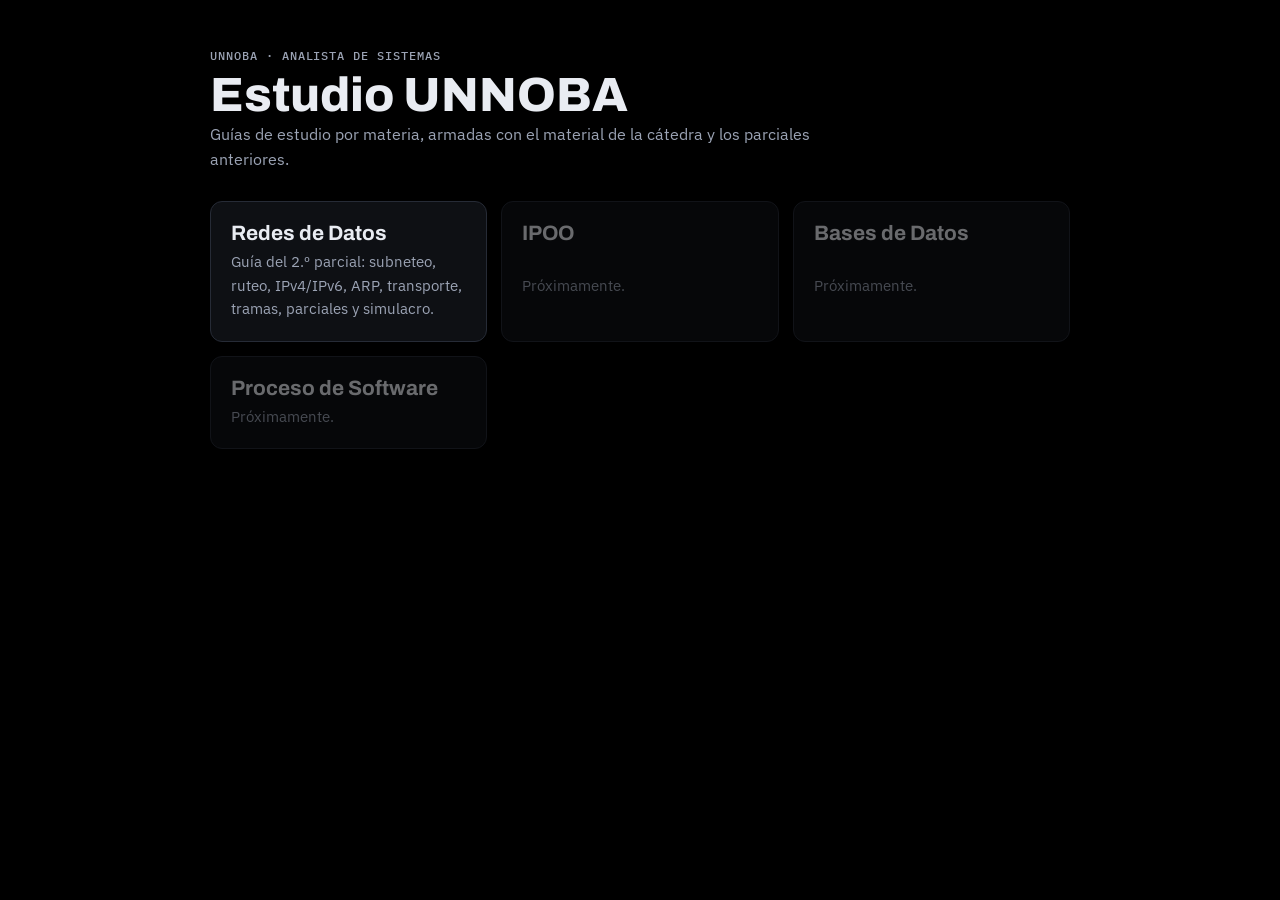
==== index.html @ 7d093175 "Guía de Redes (2.º parcial) e índice de materias Co-Authored-By: Claude Sonnet 5.5 <noreply@anthropi" ====
<!DOCTYPE html>
<html lang="es"><head><meta charset="utf-8">
<meta name="viewport" content="width=device-width,initial-scale=1">
<title>Estudio UNNOBA</title>
<link rel="stylesheet" href="https://fonts.googleapis.com/css2?family=Archivo:wght@700;800&family=IBM+Plex+Sans:wght@400;500;600&family=IBM+Plex+Mono:wght@500&display=swap">
<style>
:root{color-scheme:dark;--ink:#E9ECF2;--muted:#9BA3B4;--line:#262B36;--surface:#0E1014;--accent:#8FA3FF}
*{box-sizing:border-box}
body{margin:0;background:#000;color:var(--ink);font:16px/1.6 "IBM Plex Sans",system-ui,sans-serif;padding:48px 16px}
main{max-width:860px;margin:0 auto;display:grid;gap:28px}
.eyebrow{font:500 .75rem "IBM Plex Mono",monospace;letter-spacing:.08em;text-transform:uppercase;color:var(--muted)}
h1{font:800 clamp(2rem,5vw,3rem)/1.1 Archivo,sans-serif;margin:6px 0 0}
p{margin:0;color:var(--muted);max-width:60ch}
.grid{display:grid;grid-template-columns:repeat(auto-fit,minmax(240px,1fr));gap:14px}
a.card,.card{display:grid;gap:6px;background:var(--surface);border:1px solid var(--line);border-radius:12px;padding:20px;color:var(--ink);text-decoration:none}
a.card:hover{border-color:var(--accent)}
.card h2{font:700 1.3rem Archivo,sans-serif;margin:0}
.card span{color:var(--muted);font-size:.92rem}
.soon{opacity:.45}
a:focus-visible{outline:2px solid var(--accent);outline-offset:2px}
</style></head><body><main>
<header><div class="eyebrow">UNNOBA · Analista de Sistemas</div><h1>Estudio UNNOBA</h1><p>Guías de estudio por materia, armadas con el material de la cátedra y los parciales anteriores.</p></header>
<div class="grid">
<a class="card" href="redes/"><h2>Redes de Datos</h2><span>Guía del 2.º parcial: subneteo, ruteo, IPv4/IPv6, ARP, transporte, tramas, parciales y simulacro.</span></a>
<div class="card soon"><h2>IPOO</h2><span>Próximamente.</span></div>
<div class="card soon"><h2>Bases de Datos</h2><span>Próximamente.</span></div>
<div class="card soon"><h2>Proceso de Software</h2><span>Próximamente.</span></div>
</div>
</main></body></html>
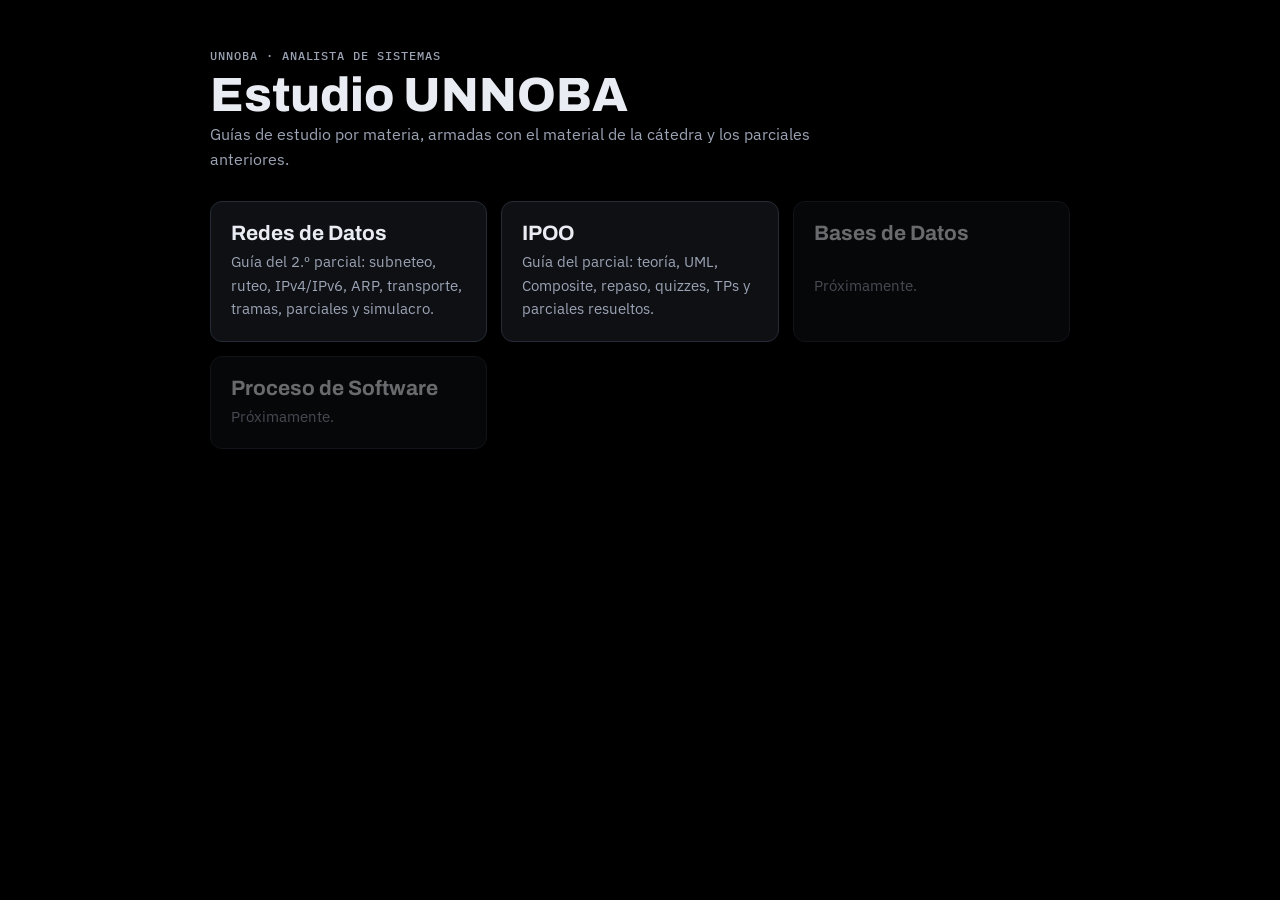
==== commit cf7f4450: "Agrega la guía de IPOO y la enlaza desde el índice Co-Authored-By: Claude Sonnet 5.5 <noreply@anthro" ====
--- a/index.html
+++ b/index.html
@@ -22,7 +22,7 @@
 <header><div class="eyebrow">UNNOBA · Analista de Sistemas</div><h1>Estudio UNNOBA</h1><p>Guías de estudio por materia, armadas con el material de la cátedra y los parciales anteriores.</p></header>
 <div class="grid">
 <a class="card" href="redes/"><h2>Redes de Datos</h2><span>Guía del 2.º parcial: subneteo, ruteo, IPv4/IPv6, ARP, transporte, tramas, parciales y simulacro.</span></a>
-<div class="card soon"><h2>IPOO</h2><span>Próximamente.</span></div>
+<a class="card" href="ipoo/"><h2>IPOO</h2><span>Guía del parcial: teoría, UML, Composite, repaso, quizzes, TPs y parciales resueltos.</span></a>
 <div class="card soon"><h2>Bases de Datos</h2><span>Próximamente.</span></div>
 <div class="card soon"><h2>Proceso de Software</h2><span>Próximamente.</span></div>
 </div>
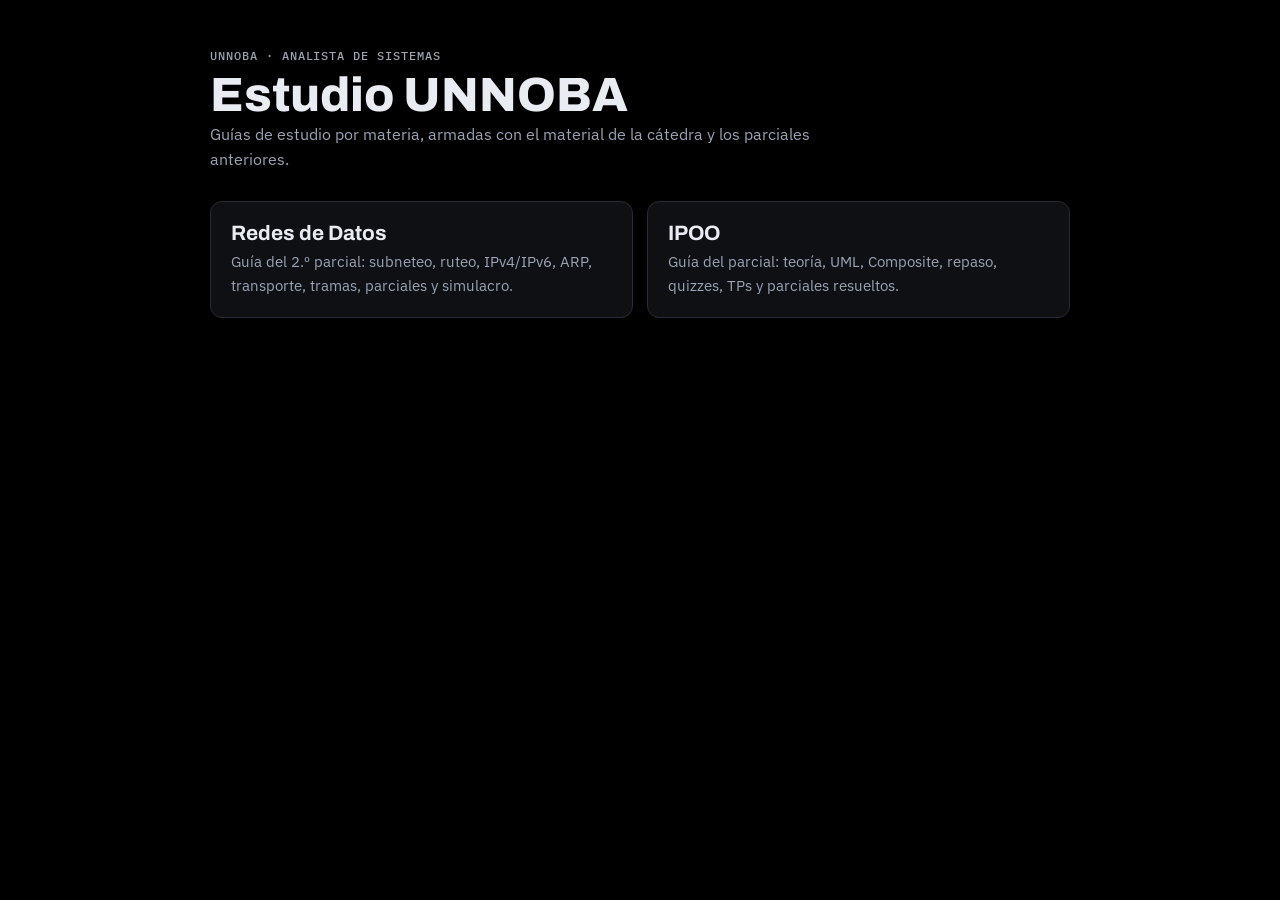
==== commit d5ed1047: "Saca Bases de Datos y Proceso de Software del índice Co-Authored-By: Claude Sonnet 5.5 <noreply@anth" ====
--- a/index.html
+++ b/index.html
@@ -23,7 +23,5 @@
 <div class="grid">
 <a class="card" href="redes/"><h2>Redes de Datos</h2><span>Guía del 2.º parcial: subneteo, ruteo, IPv4/IPv6, ARP, transporte, tramas, parciales y simulacro.</span></a>
 <a class="card" href="ipoo/"><h2>IPOO</h2><span>Guía del parcial: teoría, UML, Composite, repaso, quizzes, TPs y parciales resueltos.</span></a>
-<div class="card soon"><h2>Bases de Datos</h2><span>Próximamente.</span></div>
-<div class="card soon"><h2>Proceso de Software</h2><span>Próximamente.</span></div>
 </div>
 </main></body></html>
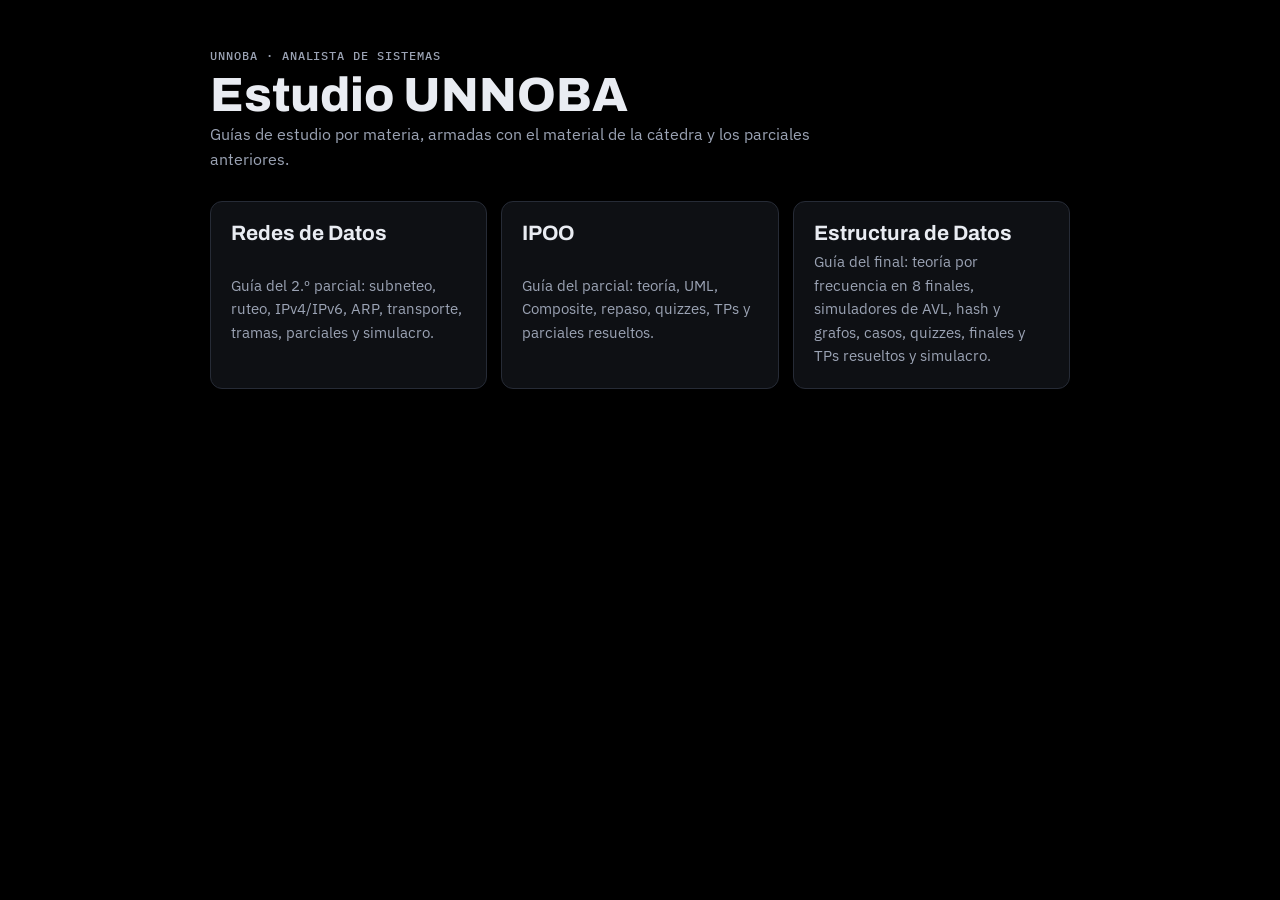
==== commit 454fdbe5: "Agrega la guía de Estructura de Datos (edd/) Mismo esquema que Redes e IPOO: src/ con template, esti" ====
--- a/index.html
+++ b/index.html
@@ -23,5 +23,6 @@
 <div class="grid">
 <a class="card" href="redes/"><h2>Redes de Datos</h2><span>Guía del 2.º parcial: subneteo, ruteo, IPv4/IPv6, ARP, transporte, tramas, parciales y simulacro.</span></a>
 <a class="card" href="ipoo/"><h2>IPOO</h2><span>Guía del parcial: teoría, UML, Composite, repaso, quizzes, TPs y parciales resueltos.</span></a>
+<a class="card" href="edd/"><h2>Estructura de Datos</h2><span>Guía del final: teoría por frecuencia en 8 finales, simuladores de AVL, hash y grafos, casos, quizzes, finales y TPs resueltos y simulacro.</span></a>
 </div>
 </main></body></html>
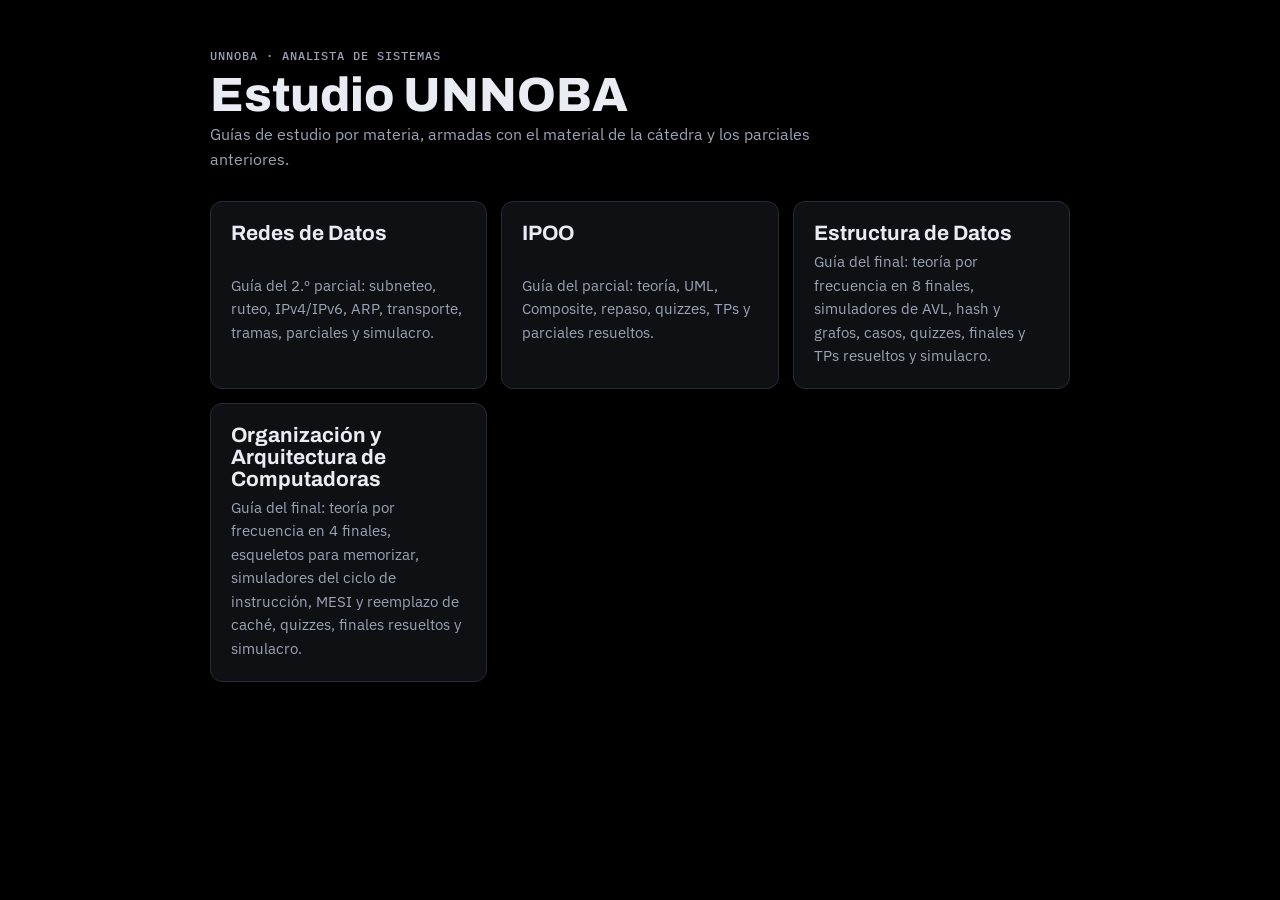
==== commit 276a7219: "Agrega la guía de Organización y Arquitectura de Computadoras (arq/) Teoría en 32 tarjetas por frecu" ====
--- a/index.html
+++ b/index.html
@@ -24,5 +24,6 @@
 <a class="card" href="redes/"><h2>Redes de Datos</h2><span>Guía del 2.º parcial: subneteo, ruteo, IPv4/IPv6, ARP, transporte, tramas, parciales y simulacro.</span></a>
 <a class="card" href="ipoo/"><h2>IPOO</h2><span>Guía del parcial: teoría, UML, Composite, repaso, quizzes, TPs y parciales resueltos.</span></a>
 <a class="card" href="edd/"><h2>Estructura de Datos</h2><span>Guía del final: teoría por frecuencia en 8 finales, simuladores de AVL, hash y grafos, casos, quizzes, finales y TPs resueltos y simulacro.</span></a>
+<a class="card" href="arq/"><h2>Organización y Arquitectura de Computadoras</h2><span>Guía del final: teoría por frecuencia en 4 finales, esqueletos para memorizar, simuladores del ciclo de instrucción, MESI y reemplazo de caché, quizzes, finales resueltos y simulacro.</span></a>
 </div>
 </main></body></html>
